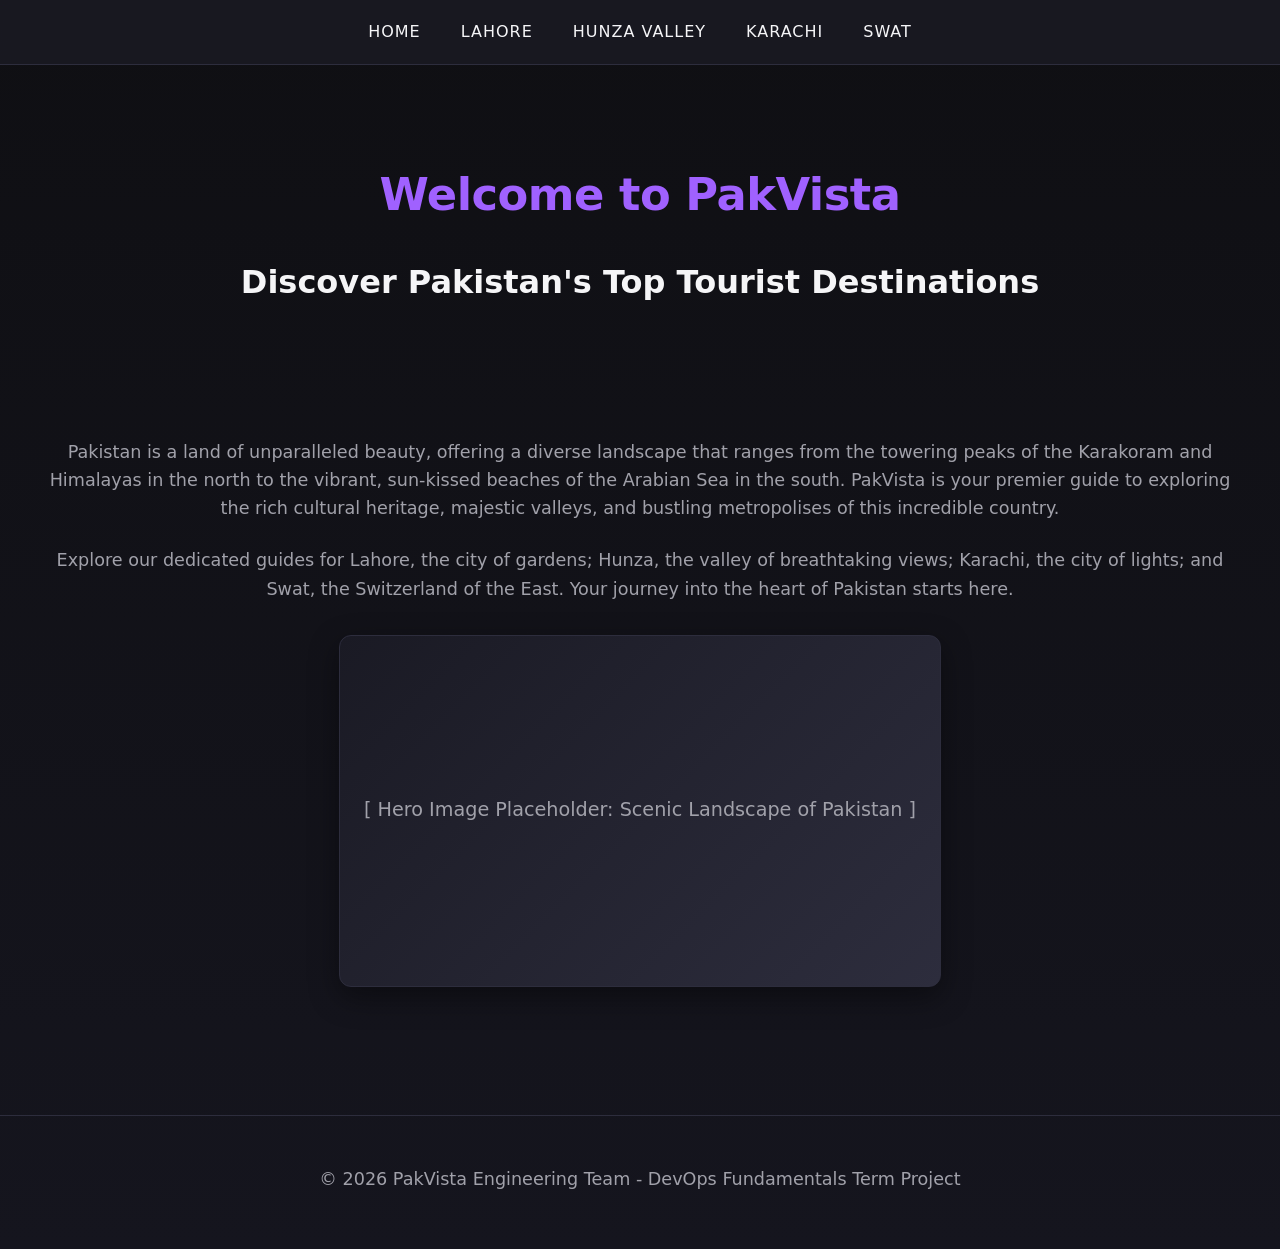
==== index.html @ e3717bb7 "Add base setup: Dockerfile, style.css, index page, and workflows" ====
<!DOCTYPE html>
<html lang="en">
<head>
    <meta charset="UTF-8">
    <title>PakVista - Home</title>
    <link rel="stylesheet" href="style.css">
</head>
<body>

    <nav class="nav-bar">
        <ul>
            <li><a href="index.html">Home</a></li>
            <li><a href="lahore.html">Lahore</a></li>
            <li><a href="hunza.html">Hunza Valley</a></li>
            <li><a href="karachi.html">Karachi</a></li>
            <li><a href="swat.html">Swat</a></li>
        </ul>
    </nav>

    <header>
        <div style="padding: 4rem 2rem; text-align: center;">
            <h1>Welcome to PakVista</h1>
            <h2>Discover Pakistan's Top Tourist Destinations</h2>
        </div>
    </header>

    <main>
        <section>
            <p>Pakistan is a land of unparalleled beauty, offering a diverse landscape that ranges from the towering peaks of the Karakoram and Himalayas in the north to the vibrant, sun-kissed beaches of the Arabian Sea in the south. PakVista is your premier guide to exploring the rich cultural heritage, majestic valleys, and bustling metropolises of this incredible country.</p>
            
            <p>Explore our dedicated guides for Lahore, the city of gardens; Hunza, the valley of breathtaking views; Karachi, the city of lights; and Swat, the Switzerland of the East. Your journey into the heart of Pakistan starts here.</p>
        </section>

        <section>
            <div class="img-placeholder">
                [ Hero Image Placeholder: Scenic Landscape of Pakistan ]
            </div>
        </section>
    </main>

    <footer>
        <p>&copy; 2026 PakVista Engineering Team - DevOps Fundamentals Term Project</p>
    </footer>

</body>
</html>
---- style.css ----
:root {
  /* Sleek, professional dark theme palette */
  --primary-color: #A061FF; 
  --accent-color: #f97316;
  --bg-dark: #0f0f13;
  --bg-card: #1a1a24;
  --text-light: #f5f5f7;
  --text-muted: #a1a1aa;
  --border-color: #2d2d3d;
}

body {
  font-family: 'Segoe UI', system-ui, sans-serif;
  background: linear-gradient(180deg, var(--bg-dark) 0%, #15151e 100%);
  color: var(--text-light);
  line-height: 1.6;
  margin: 0;
  padding: 0;
  min-height: 100vh;
}

h1, h2, h3 {
  color: #ffffff;
  font-weight: 600;
  margin-bottom: 1rem;
}

h1 { font-size: 2.8rem; letter-spacing: -0.5px; color: var(--primary-color); }
h2 { font-size: 2rem; color: var(--text-light); }

p {
  color: var(--text-muted);
  margin-bottom: 1.5rem;
  font-size: 1.1rem;
}

a {
  color: var(--primary-color);
  text-decoration: none;
  transition: color 0.3s ease;
}

a:hover {
  color: var(--accent-color);
}

/* Navigation Bar [cite: 184] */
.nav-bar {
  background-color: rgba(26, 26, 36, 0.85);
  backdrop-filter: blur(12px);
  border-bottom: 1px solid var(--border-color);
  padding: 1.2rem 2rem;
}

.nav-bar ul {
  list-style: none;
  display: flex;
  gap: 2.5rem;
  margin: 0;
  padding: 0;
  justify-content: center;
}

.nav-bar li a {
  color: var(--text-light);
  font-weight: 500;
  font-size: 1rem;
  text-transform: uppercase;
  letter-spacing: 1px;
}

.nav-bar li a:hover {
  color: var(--primary-color);
}

/* Image Placeholder [cite: 185] */
.img-placeholder {
  width: 100%;
  max-width: 600px;
  height: 350px;
  background: linear-gradient(135deg, var(--bg-card), var(--border-color));
  border: 1px solid var(--border-color);
  border-radius: 12px;
  display: flex;
  align-items: center;
  justify-content: center;
  margin: 2rem auto;
  color: var(--text-muted);
  font-size: 1.2rem;
  font-weight: 500;
  box-shadow: 0 10px 30px rgba(0, 0, 0, 0.4);
}

/* Base Styles for semantic elements [cite: 183] */
main {
  max-width: 1200px;
  margin: 0 auto;
  padding: 2rem;
  text-align: center;
}

table {
  width: 100%;
  border-collapse: collapse;
  margin: 2rem 0;
  background-color: var(--bg-card);
  border-radius: 8px;
  overflow: hidden;
}

th, td {
  padding: 1rem;
  border-bottom: 1px solid var(--border-color);
  text-align: left;
}

th { color: var(--primary-color); background-color: rgba(160, 97, 255, 0.1); }

footer {
  text-align: center;
  padding: 2rem;
  margin-top: 4rem;
  border-top: 1px solid var(--border-color);
  color: var(--text-muted);
  font-size: 0.9rem;
}
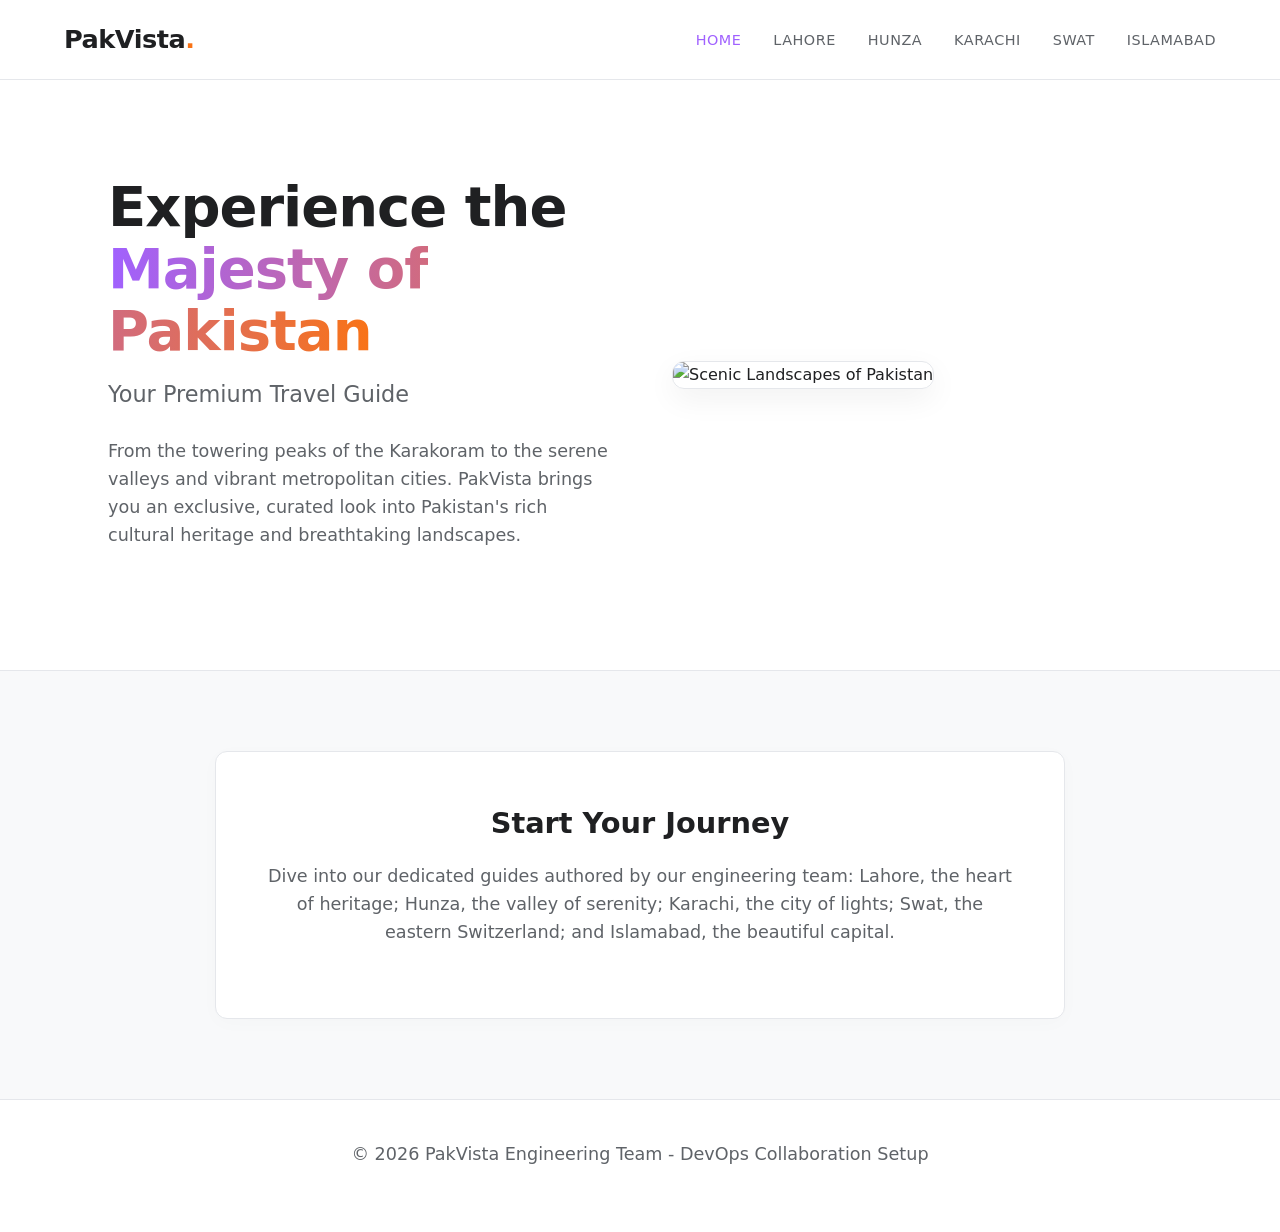
==== commit f814ce3d: "updated index" ====
--- a/index.html
+++ b/index.html
@@ -1,46 +1,55 @@
 <!DOCTYPE html>
 <html lang="en">
+
 <head>
     <meta charset="UTF-8">
-    <title>PakVista - Home</title>
+    <meta name="viewport" content="width=device-width, initial-scale=1.0">
+    <title>PakVista - Discover Pakistan</title>
     <link rel="stylesheet" href="style.css">
 </head>
+
 <body>
 
     <nav class="nav-bar">
+        <div class="logo">PakVista<span class="dot">.</span></div>
         <ul>
-            <li><a href="index.html">Home</a></li>
+            <li><a href="index.html" class="active">Home</a></li>
             <li><a href="lahore.html">Lahore</a></li>
-            <li><a href="hunza.html">Hunza Valley</a></li>
+            <li><a href="hunza.html">Hunza</a></li>
             <li><a href="karachi.html">Karachi</a></li>
             <li><a href="swat.html">Swat</a></li>
+            <li><a href="islamabad.html">Islamabad</a></li>
         </ul>
     </nav>
 
-    <header>
-        <div style="padding: 4rem 2rem; text-align: center;">
-            <h1>Welcome to PakVista</h1>
-            <h2>Discover Pakistan's Top Tourist Destinations</h2>
+    <header class="hero-section">
+        <div class="hero-text">
+            <h1>Experience the <br><span class="highlight">Majesty of Pakistan</span></h1>
+            <h2>Your Premium Travel Guide</h2>
+            <p>From the towering peaks of the Karakoram to the serene valleys and vibrant metropolitan cities. PakVista
+                brings you an exclusive, curated look into Pakistan's rich cultural heritage and breathtaking
+                landscapes.</p>
+        </div>
+
+        <div class="hero-visual">
+            <img src="https://plus.unsplash.com/premium_photo-1673240367277-e1d394465b56?q=80&w=869&auto=format&fit=crop&ixlib=rb-4.1.0&ixid=M3wxMjA3fDB8MHxwaG90by1wYWdlfHx8fGVufDB8fHx8fA%3D%3D"
+                alt="Scenic Landscapes of Pakistan" class="hero-img">
         </div>
     </header>
 
-    <main>
-        <section>
-            <p>Pakistan is a land of unparalleled beauty, offering a diverse landscape that ranges from the towering peaks of the Karakoram and Himalayas in the north to the vibrant, sun-kissed beaches of the Arabian Sea in the south. PakVista is your premier guide to exploring the rich cultural heritage, majestic valleys, and bustling metropolises of this incredible country.</p>
-            
-            <p>Explore our dedicated guides for Lahore, the city of gardens; Hunza, the valley of breathtaking views; Karachi, the city of lights; and Swat, the Switzerland of the East. Your journey into the heart of Pakistan starts here.</p>
-        </section>
-
-        <section>
-            <div class="img-placeholder">
-                [ Hero Image Placeholder: Scenic Landscape of Pakistan ]
-            </div>
-        </section>
+    <main class="features-section">
+        <div class="card">
+            <h3>Start Your Journey</h3>
+            <p>Dive into our dedicated guides authored by our engineering team: Lahore, the heart of heritage; Hunza,
+                the valley of serenity; Karachi, the city of lights; Swat, the eastern Switzerland; and Islamabad, the
+                beautiful capital.</p>
+        </div>
     </main>
 
     <footer>
-        <p>&copy; 2026 PakVista Engineering Team - DevOps Fundamentals Term Project</p>
+        <p>&copy; 2026 PakVista Engineering Team - DevOps Collaboration Setup</p>
     </footer>
 
 </body>
+
 </html>
--- a/style.css
+++ b/style.css
@@ -1,125 +1,174 @@
 :root {
-  /* Sleek, professional dark theme palette */
-  --primary-color: #A061FF; 
+  --primary-color: #A061FF;
   --accent-color: #f97316;
-  --bg-dark: #0f0f13;
-  --bg-card: #1a1a24;
-  --text-light: #f5f5f7;
-  --text-muted: #a1a1aa;
-  --border-color: #2d2d3d;
+  --bg-main: #ffffff;
+  --bg-secondary: #f8f9fa; /* Very clean, light gray for sections */
+  --text-dark: #1f2022;
+  --text-muted: #5f6368;
+  --border-color: #e5e7eb;
+}
+
+* {
+  margin: 0;
+  padding: 0;
+  box-sizing: border-box;
 }
 
 body {
   font-family: 'Segoe UI', system-ui, sans-serif;
-  background: linear-gradient(180deg, var(--bg-dark) 0%, #15151e 100%);
-  color: var(--text-light);
+  background-color: var(--bg-main);
+  color: var(--text-dark);
   line-height: 1.6;
-  margin: 0;
-  padding: 0;
   min-height: 100vh;
+  display: flex;
+  flex-direction: column;
 }
 
-h1, h2, h3 {
-  color: #ffffff;
-  font-weight: 600;
+/* Typography */
+h1 {
+  font-size: 3.5rem;
+  line-height: 1.1;
+  letter-spacing: -1px;
   margin-bottom: 1rem;
+  color: var(--text-dark);
 }
 
-h1 { font-size: 2.8rem; letter-spacing: -0.5px; color: var(--primary-color); }
-h2 { font-size: 2rem; color: var(--text-light); }
+.highlight {
+  color: var(--primary-color);
+  background: linear-gradient(90deg, var(--primary-color), var(--accent-color));
+  -webkit-background-clip: text;
+  -webkit-text-fill-color: transparent;
+}
+
+h2 {
+  font-size: 1.4rem;
+  color: var(--text-muted);
+  font-weight: 400;
+  margin-bottom: 1.5rem;
+}
 
 p {
   color: var(--text-muted);
+  font-size: 1.1rem;
   margin-bottom: 1.5rem;
-  font-size: 1.1rem;
 }
 
-a {
-  color: var(--primary-color);
-  text-decoration: none;
-  transition: color 0.3s ease;
+/* Navigation Bar - Clean White */
+.nav-bar {
+  background-color: var(--bg-main);
+  border-bottom: 1px solid var(--border-color);
+  padding: 1.2rem 4rem;
+  display: flex;
+  justify-content: space-between;
+  align-items: center;
+  position: sticky;
+  top: 0;
+  z-index: 100;
 }
 
-a:hover {
-  color: var(--accent-color);
+.logo {
+  font-size: 1.6rem;
+  font-weight: 700;
+  letter-spacing: -0.5px;
+  color: var(--text-dark);
 }
 
-/* Navigation Bar [cite: 184] */
-.nav-bar {
-  background-color: rgba(26, 26, 36, 0.85);
-  backdrop-filter: blur(12px);
-  border-bottom: 1px solid var(--border-color);
-  padding: 1.2rem 2rem;
+.logo .dot {
+  color: var(--accent-color);
 }
 
 .nav-bar ul {
   list-style: none;
   display: flex;
-  gap: 2.5rem;
-  margin: 0;
-  padding: 0;
-  justify-content: center;
+  gap: 2rem;
 }
 
 .nav-bar li a {
-  color: var(--text-light);
+  color: var(--text-muted);
+  text-decoration: none;
   font-weight: 500;
-  font-size: 1rem;
+  font-size: 0.9rem;
   text-transform: uppercase;
-  letter-spacing: 1px;
+  letter-spacing: 0.5px;
+  transition: color 0.3s ease;
 }
 
-.nav-bar li a:hover {
+.nav-bar li a:hover, .nav-bar li a.active {
   color: var(--primary-color);
 }
 
-/* Image Placeholder [cite: 185] */
-.img-placeholder {
-  width: 100%;
-  max-width: 600px;
-  height: 350px;
-  background: linear-gradient(135deg, var(--bg-card), var(--border-color));
-  border: 1px solid var(--border-color);
-  border-radius: 12px;
-  display: flex;
+/* Hero Section */
+.hero-section {
+  display: grid;
+  grid-template-columns: 1fr 1fr;
+  gap: 4rem;
+  padding: 6rem 4rem;
+  max-width: 1300px;
+  margin: 0 auto;
   align-items: center;
-  justify-content: center;
-  margin: 2rem auto;
-  color: var(--text-muted);
-  font-size: 1.2rem;
-  font-weight: 500;
-  box-shadow: 0 10px 30px rgba(0, 0, 0, 0.4);
+  flex: 1;
 }
 
-/* Base Styles for semantic elements [cite: 183] */
-main {
-  max-width: 1200px;
-  margin: 0 auto;
-  padding: 2rem;
-  text-align: center;
+.hero-text {
+  max-width: 500px;
 }
 
-table {
+/* Image Styling */
+.hero-visual {
   width: 100%;
-  border-collapse: collapse;
-  margin: 2rem 0;
-  background-color: var(--bg-card);
-  border-radius: 8px;
-  overflow: hidden;
 }
 
-th, td {
-  padding: 1rem;
-  border-bottom: 1px solid var(--border-color);
-  text-align: left;
+.hero-img {
+  width: 100%;
+  height: 460px;
+  object-fit: cover;
+  border-radius: 12px;
+  border: 1px solid var(--border-color);
+  box-shadow: 0 10px 30px rgba(0, 0, 0, 0.06); /* Extremely clean and soft shadow */
+  transition: transform 0.3s ease, box-shadow 0.3s ease;
 }
 
-th { color: var(--primary-color); background-color: rgba(160, 97, 255, 0.1); }
+.hero-img:hover {
+  transform: translateY(-4px);
+  box-shadow: 0 15px 35px rgba(0, 0, 0, 0.1);
+}
 
+/* Feature Card Section */
+.features-section {
+  background-color: var(--bg-secondary);
+  padding: 5rem 4rem;
+  display: flex;
+  justify-content: center;
+  border-top: 1px solid var(--border-color);
+}
+
+.card {
+  background-color: var(--bg-main);
+  border: 1px solid var(--border-color);
+  padding: 3rem;
+  border-radius: 12px;
+  max-width: 850px;
+  text-align: center;
+  box-shadow: 0 4px 20px rgba(0, 0, 0, 0.02);
+  transition: border-color 0.3s ease;
+}
+
+.card:hover {
+  border-color: var(--primary-color);
+}
+
+.card h3 {
+  color: var(--text-dark);
+  font-size: 1.8rem;
+  margin-top: 0;
+  margin-bottom: 1rem;
+}
+
+/* Footer */
 footer {
   text-align: center;
-  padding: 2rem;
-  margin-top: 4rem;
+  padding: 2.5rem;
+  background-color: var(--bg-main);
   border-top: 1px solid var(--border-color);
   color: var(--text-muted);
   font-size: 0.9rem;
